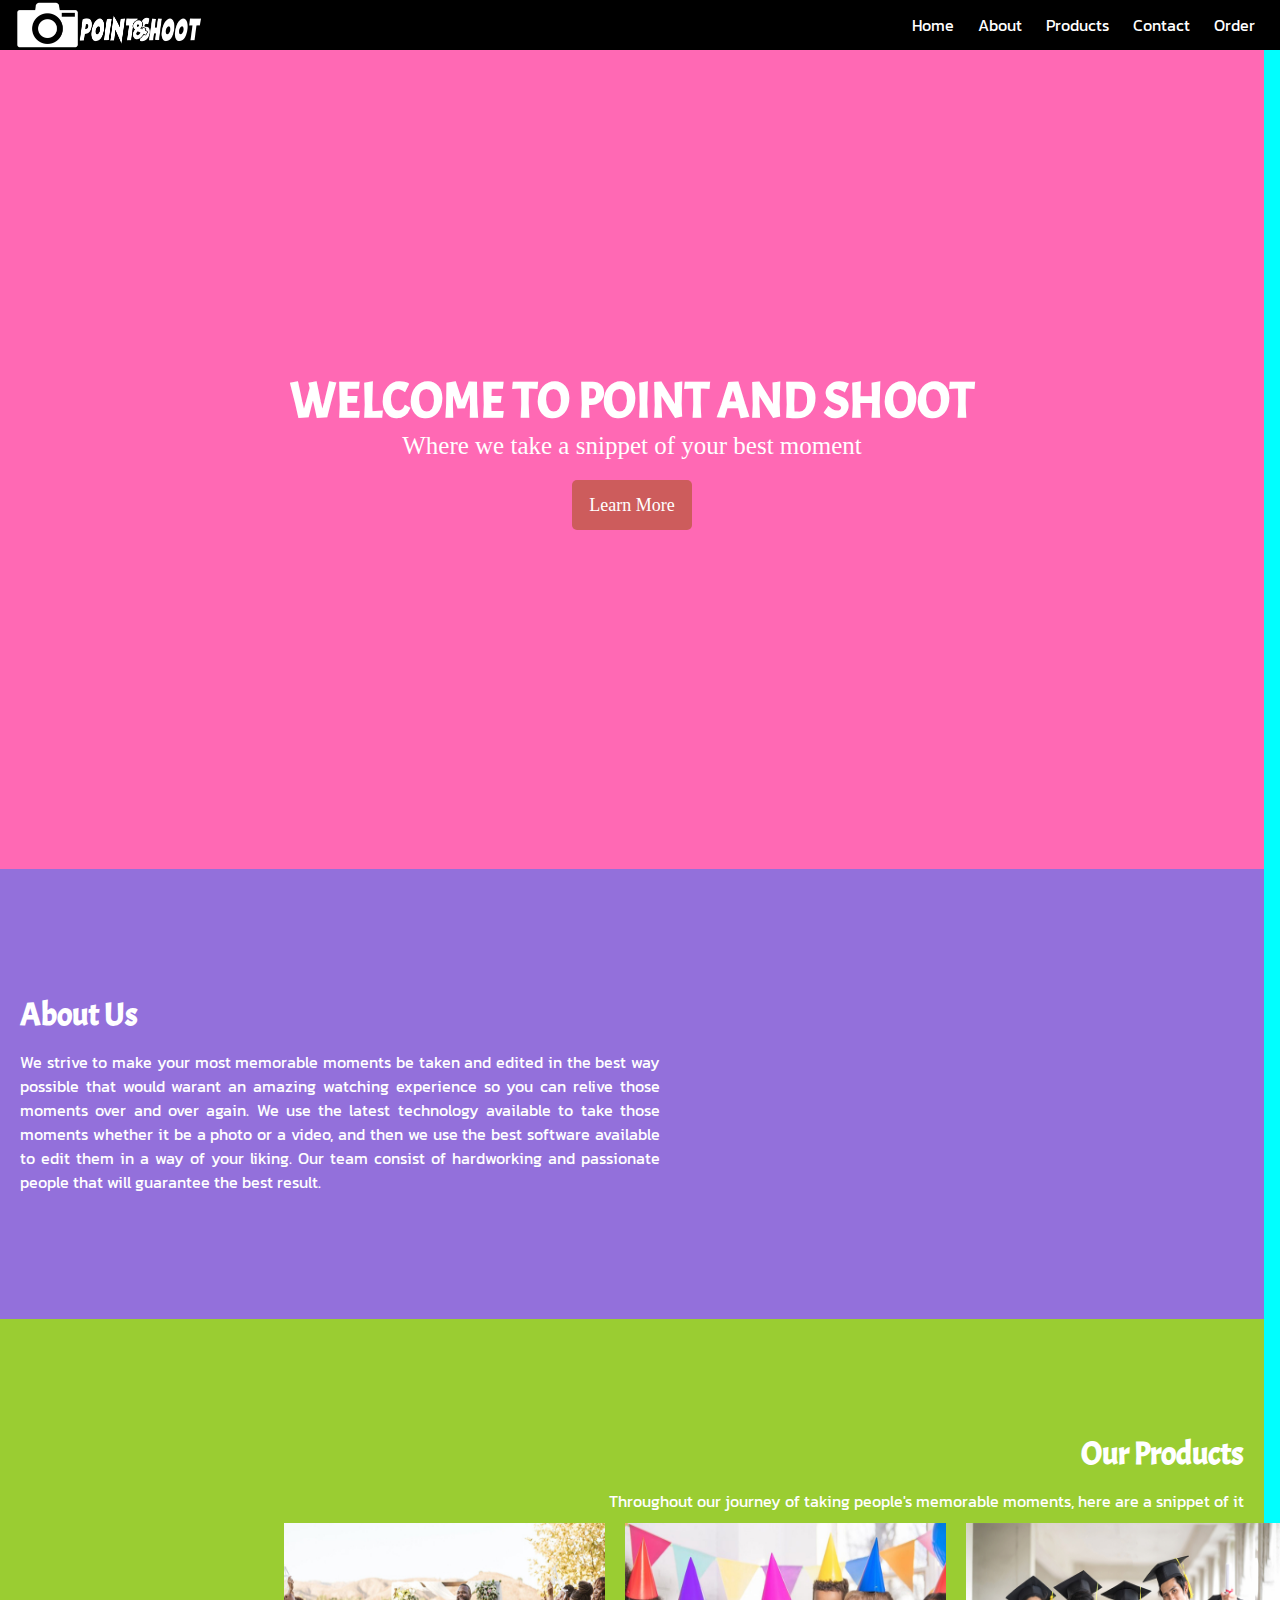
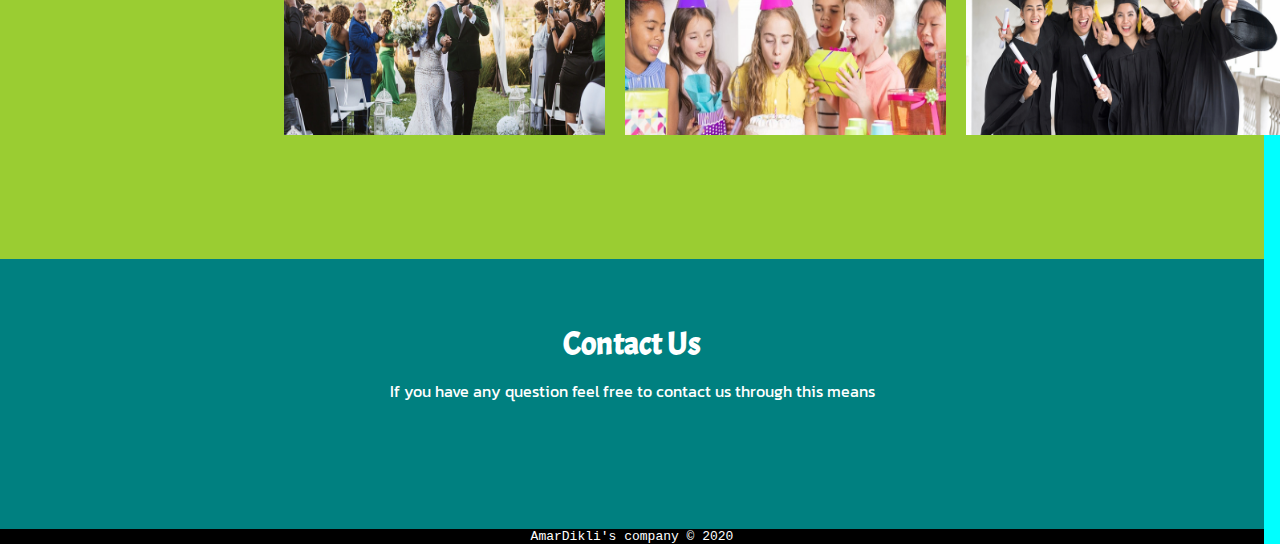
==== index.html @ 7dc2ef60 "added all the files needed" ====
<!DOCTYPE html>
<html>
    <head>
        <title>Point and Shoot</title>
        <link rel="stylesheet" href="style.css">
        <link rel="preconnect" href="https://fonts.gstatic.com">
<link href="https://fonts.googleapis.com/css2?family=Acme&display=swap" rel="stylesheet">
<link rel="preconnect" href="https://fonts.gstatic.com">
<link href="https://fonts.googleapis.com/css2?family=Kanit:wght@200;300&display=swap" rel="stylesheet">
<link rel="stylesheet" href="https://use.fontawesome.com/releases/v5.15.1/css/all.css" integrity="sha384-vp86vTRFVJgpjF9jiIGPEEqYqlDwgyBgEF109VFjmqGmIY/Y4HV4d3Gp2irVfcrp" crossorigin="anonymous">


    </head>
    <body>
        <header>
            <img src="image/logo.png" alt="logo" class="logo">
            <nav>
                <ul>
                    <li><a href="#main">Home</a></li>
                    <li><a href="#about">About</a></li>
                    <li><a href="#product">Products</a></li>
                    <li><a href="#contact">Contact</a></li>
                    <li><a href="form.html">Order</a></li>
                </ul>
            </nav>
        </header>
        <div class="container">
            <div id="main" class="mainpage">
                <h1>WELCOME TO POINT AND SHOOT</h1>
                <span>Where we take a snippet of your best moment</span>
                <div class="linkbtn"><a href="#about">Learn More</a></div>
            </div>
            <div class="aboutpage" id="about">
                <h1>About Us</h1>
                <p>We strive to make your most memorable moments be taken and edited in the best way possible that would warant an amazing watching experience so you can relive those moments over and over again. We use the latest technology available to take those moments whether it be a photo or a video, and then we use the best software available to edit them in a way of your liking. Our team consist of hardworking and passionate people that will guarantee the best result.</p>
            </div>
            <div class="productpage" id="product">
                <h1>Our Products</h1>
                <p>Throughout our journey of taking people's memorable moments, here are a snippet of it</p>
                <div class="result">
                    <img class="imgres" src="image/result1.jpeg">
                    <img class="imgres" src="image/result2.jpg">
                    <img class="imgres" src="image/result3.jpg">
                </div>
            </div>
            <div class="contactpage" id="contact">
                <h1>Contact Us</h1>
                <p>If you have any question feel free to contact us through this means</p>
                <div class="contactlog">
                    <a href="http://instagram.com/" target="_blank"><i class="fab fa-instagram"></i></a>
                    <a href="http://facebook.com/" target="_blank"><i class="fab fa-facebook"></i></a>
                    <a href="http://twitter.com/" target="_blank"><i class="fab fa-twitter"></i></a>
                </div>
            </div>
            <footer>
                <p>AmarDikli's company &#169 2020</p>
            </footer>
        </div>
    </body>
</html>
---- style.css ----
*{
    margin: 0;
    padding: 0;
    scroll-behavior: smooth;
}
body{
    background-color: aqua;
    
}
header{
    background-color: black;
    top: 0;
    left: 0;
    display: flex;
    justify-content: space-between;
    width: 100vw;
    top: 0;
    left: 0;
    position: fixed;
}
nav{
    display: flex;
    align-items: center;
    margin-right: 15px;
}
nav li {
    list-style: none;
    display: inline;
    padding-top: 17px;
    padding-bottom: 16px;
}
nav li:hover{
    background-color: grey;
    
}

nav a{
    color: white;
    text-decoration: none;
    margin-left: 10px;
    margin-right: 10px;
    font-family: 'Kanit', sans-serif;
    
}

.logo {
    width: 187.5px;
    height: 50px;
    margin-left: 15px;
}

/* content */
.container{
    display: grid;
}
.mainpage{
    width: 98.75vw;
    height: 91vh;
    background-color: hotpink;
    /* background: url(image/mainpageillustration.jpg); */
    background-position: center;
    background-size: contain;
    margin-top: 50px;
    display: flex;
    flex-direction: column;
    justify-content: center;
    text-align: center;
    align-items: center;
}
.mainpage h1, .mainpage span{
    color: white;
    
}
.mainpage h1{
    font-family: 'Acme', sans-serif;
    font-size: 50px;
}
.mainpage span {
    font-size: 25px;
}
.linkbtn{
    width: 120px;
    height: 50px;
    background-color: indianred;
    margin: 20px auto;
    display: flex;
    align-items: center;
    text-align: center;
    justify-content: center;
    border-radius: 5px;
    
}
.linkbtn:hover{
    background-color: maroon;
}
.mainpage a {
    text-decoration: none;
    font-size: 18px;
    color: white;
}

.aboutpage {
    width: 98.75vw;
    height: 50vh;
    background-color: mediumpurple;
    display: flex;
    flex-direction: column;
    justify-content: center;
    align-items: flex-start;
    text-align: left;
}
.aboutpage h1{
    color: white;
    font-family: 'Acme', sans-serif;
    margin-left: 20px;
}
.aboutpage p{
    color: white;
    font-family: 'Kanit', sans-serif;
    margin-left: 20px;
    margin-top: 15px;
    width: 50vw;
    text-align: justify;
}
.productpage {
    width: 98.75vw;
    height: 60vh;
    background-color: yellowgreen;
    display: flex;
    flex-direction: column;
    justify-content: center;
    align-items: flex-end;
    text-align: right;
}
.productpage h1 {
    color: white;
    font-family: 'Acme', sans-serif;
    margin-right: 20px;
}
.productpage p{
    color: white;
    font-family: 'Kanit', sans-serif;
    margin-right: 20px;
    margin-top: 15px;
    width: 50vw;
    text-align: right;
}
.result {
    width: 50vw;
    display: flex;
    flex-direction: row;
    margin-right: 350px;
}
.result img {
    width: 321px;
    height: 212px;
    margin: 10px 10px;
}
.contactpage {
    background-color: teal;
    display: flex;
    flex-direction: column;
    color: white;
    width: 98.75vw;
    height: 30vh;
    justify-content: center;
    align-items: center;
    text-align: center;
}
.contactpage h1{
    font-family: 'Acme', sans-serif;
}
.contactpage p {
    font-family: 'Kanit', sans-serif;
    margin-top: 15px;
}
.contactlog {
    margin-top: 15px;
}
.contactlog a {
    text-decoration: none;
    color: white;
    margin-left: 10px;
    margin-right: 10px;
    font-size: 40px;
    transition: .2s;
}
.contactlog a:hover {
    font-size: 45px;
}
footer{
    width: 98.75vw;
    background-color: black;
    color: white;
    font-family: monospace;
    display: flex;
    justify-content: center;
    align-items: center;
    text-align: center;
}

/* Form */
.formcontent{
    width: auto;
    height: auto;
    margin-top: 50px;
    display: flex;
    flex-direction: column;
    justify-content: center;
    align-items: center;
    text-align: center;
}
.logoform{
    width: 500px;
    height: 134px;
}
.formulir{
    margin-top: 30px;
    background-color: rgba(255, 255, 255, 0.7);
    display: flex;
    flex-direction: column;
    padding: 50px;
    border-radius: 5px;
}
.inputfield{
    margin-top: 10px;
    padding: 5px;
    border: 2px black;
    border-bottom: white 1px solid;
    background: transparent;
    outline: none;
}
.eventradio{
    margin-top: 10px;
    display: flex;
    flex-direction: row;
    justify-content: space-between;
    align-items: center;
    text-align: center;
}
.eventradio select{
    margin-left: 5px;
    padding: 5px;
    width: 130px;
    border: none;
    border-bottom: 1px white solid;
    background: transparent;
    outline: none;
}
.envradio{
    margin-top: 10px;
}
.orderbtn{
    margin-top: 30px;
    padding: 5px;
    background-color: turquoise;
    border: none;
    border-radius: 5px;
    outline: none;
}
.orderbtn:hover{
    background-color: rgb(0, 84, 90);
    cursor: pointer;
    color: white;
}
.mainbody{
    background-color: teal;
}

.welcomepage{
    background-color: tomato;
}
.welcomecontent{
    display: flex;
    flex-direction: column;
    justify-content: center;
    align-items: center;
    text-align: center;
    margin-top: 50px;
}
.welcomeform{
    display: flex;
    flex-direction: column;
    justify-content: center;
    text-align: center;
    align-items: center;
    margin-top: 30px;
    padding: 50px;
    background-color: white;
    border-radius: 5px;
    width: 500px;
}
.welcomeform h1{
    font-family: 'Acme', sans-serif;
}
.welcomeform p {
    font-family: 'Kanit', sans-serif;
    margin-top: 10px;
}
.welcomlink {
    text-decoration: none;
    margin-top: 10px;
    font-size: 20px;
    color: black;
}
.welcomlog{
    text-decoration: none;
    margin-top: 10px;
    color: black;
    margin-left: 10px;
    margin-right: 10px;
    font-size: 40px;
    transition: .2s;
}
.sociallink{
    text-decoration: none;
    color: black;
    font-size: 40px;
}
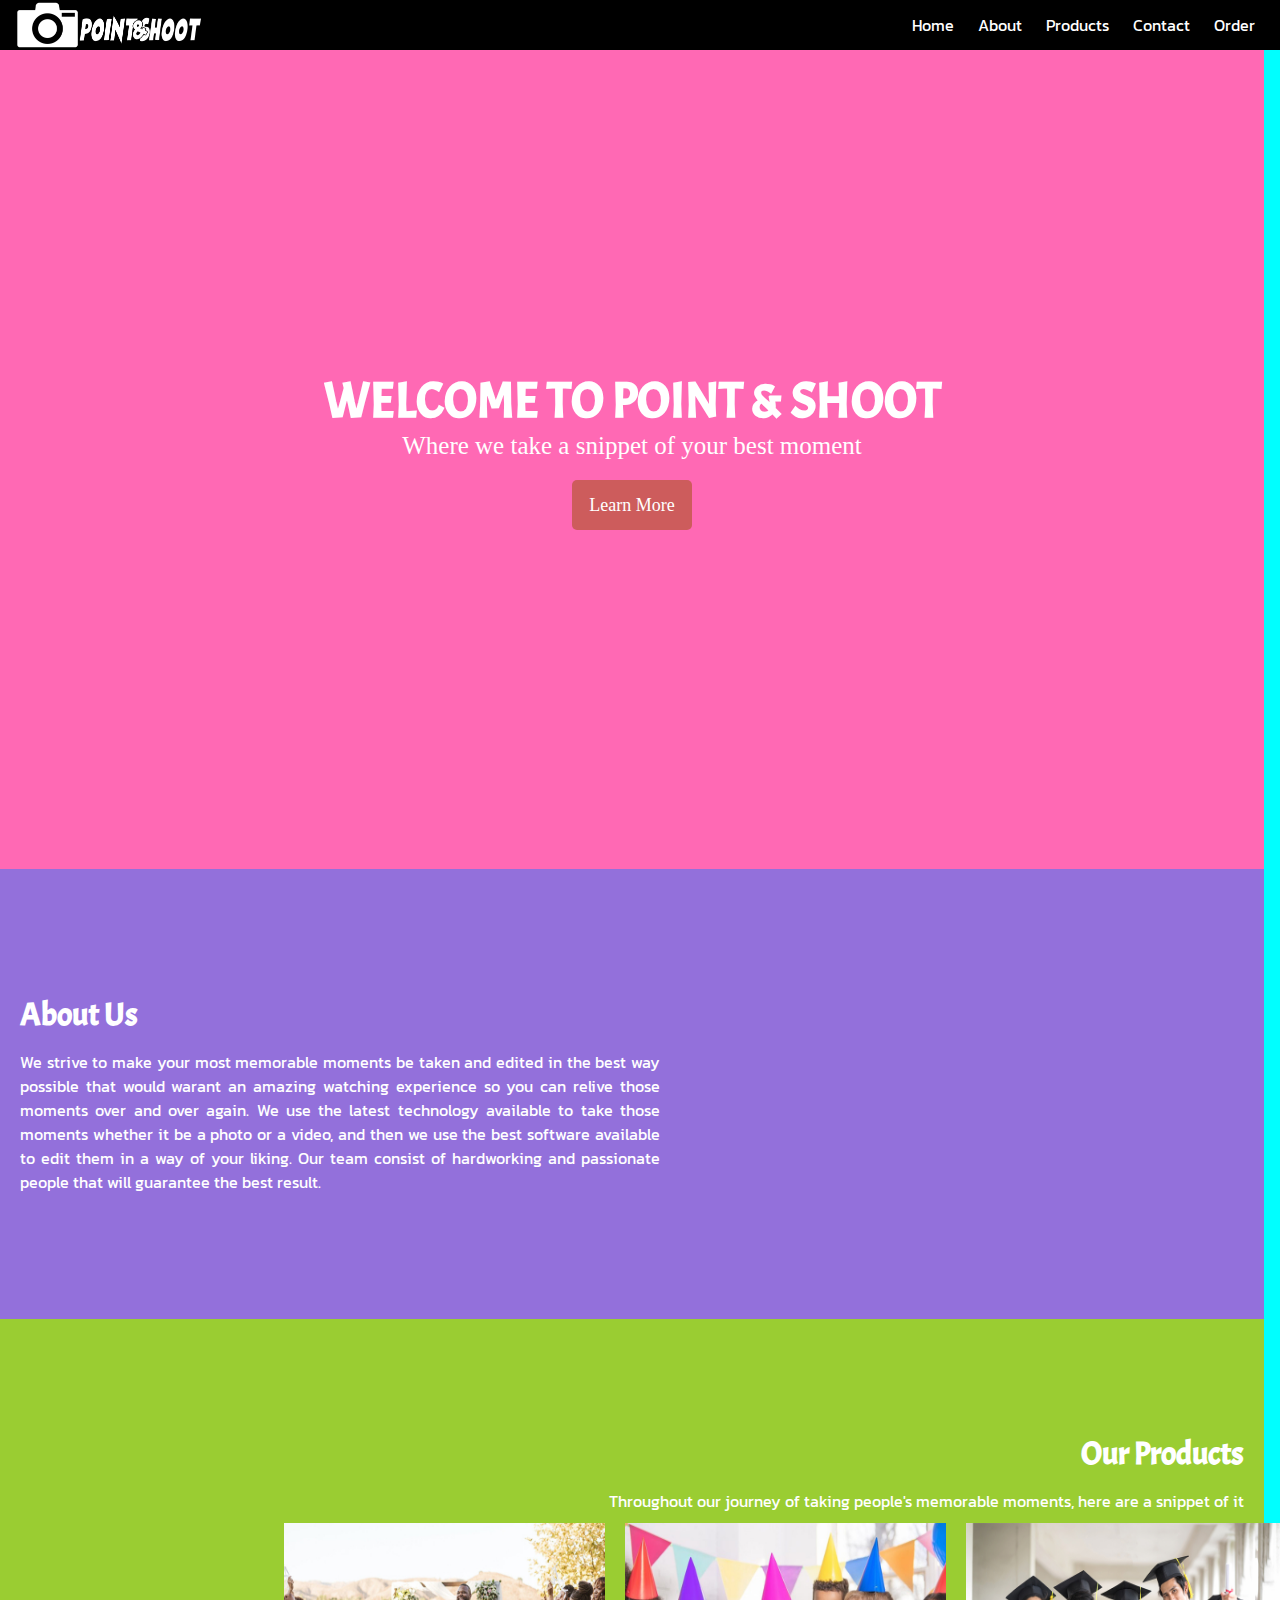
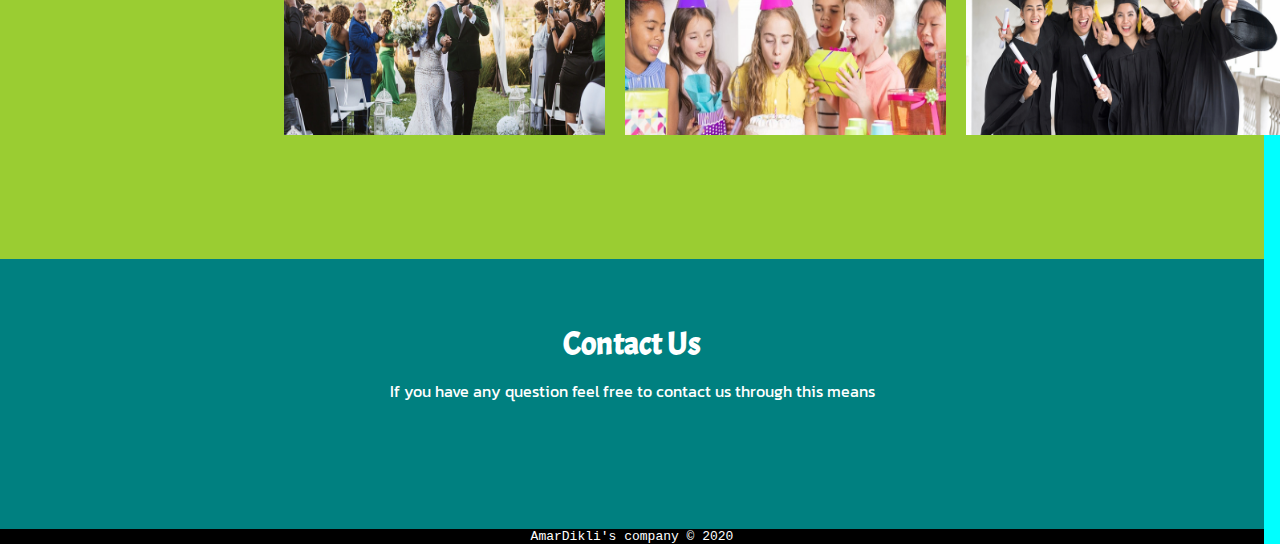
==== commit cbe00e51: "Saya rubah logo dannya" ====
--- a/index.html
+++ b/index.html
@@ -26,7 +26,7 @@
         </header>
         <div class="container">
             <div id="main" class="mainpage">
-                <h1>WELCOME TO POINT AND SHOOT</h1>
+                <h1>WELCOME TO POINT & SHOOT</h1>
                 <span>Where we take a snippet of your best moment</span>
                 <div class="linkbtn"><a href="#about">Learn More</a></div>
             </div>
